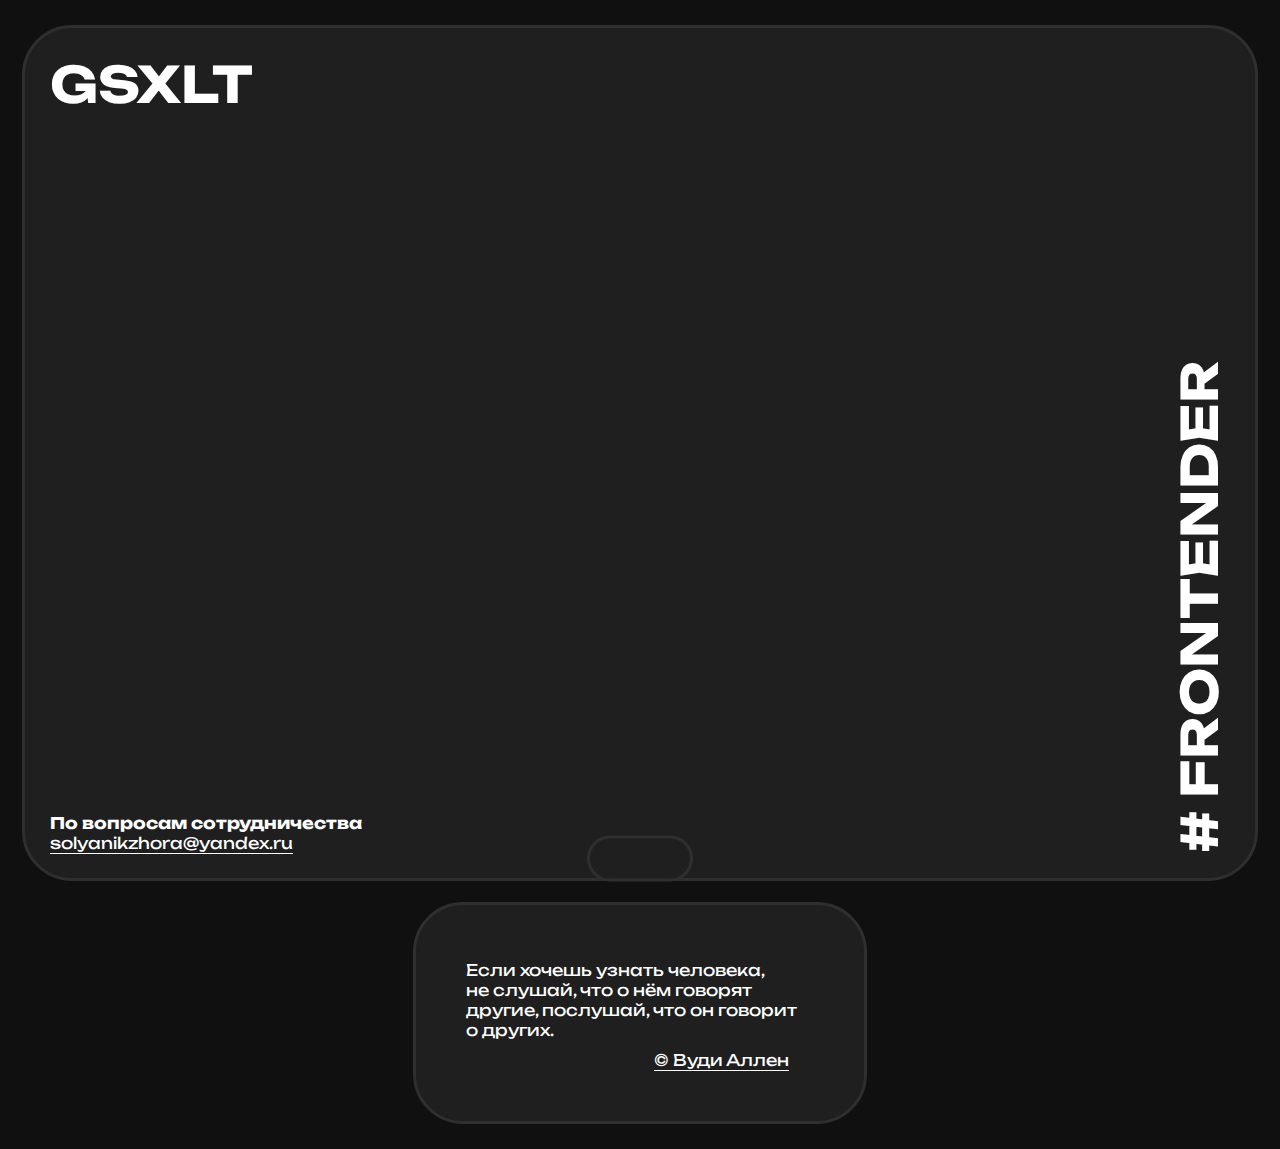
==== index.html @ aacbb0ae "Add adaptation" ====
<!DOCTYPE html>
<html>

<head>
  <meta charset="utf-8">
  <meta name="viewport" content="width=device-width">
  <title>GSXLT</title>

  <link href="https://cdn-uicons.flaticon.com/2.1.0/uicons-brands/css/uicons-brands.css" rel="stylesheet">

  <link href="static/css/main.css" rel="stylesheet" type="text/css" />
</head>

<body>
  <main>
    <div class="cover">
      <div class="details">
        <div class="site">
          <h1 class="name">GSXLT</h1>
        </div>

        <div class="communication">
          <b>По вопросам сотрудничества</b><br>
          <a href="mailto://solyanikzhora@yandex.ru" class="link mail">solyanikzhora@yandex.ru</a>
        </div>
      </div>

      <h1 class="profession">#&nbsp;FRONTENDER</h1>
    </div>

    <div class="social">
      <a href="https://t.me/george20097" class="icon-link telegram" target="_blank">
        <i class="fi fi-brands-telegram"></i>
      </a>

      <a href="https://www.youtube.com/@george20097" class="icon-link youtube" target="_blank">
        <i class="fi fi-brands-youtube"></i>
      </a>

      <a href="https://vk.com/george20097" class="icon-link vk" target="_blank">
        <i class="fi fi-brands-vk"></i>
      </a>
    </div>

    <div class="quote">
      <p class="text">Если хочешь узнать человека, не&nbsp;слушай, что о&nbsp;нём говорят другие, послушай, что он&nbsp;говорит о&nbsp;других.</p>
      <a href="https://www.woodyallen.com/" class="link author" target="_blank">© Вуди Аллен</a>
    </div>
  </main>
  <script src="script.js"></script>
</body>

</html>
---- static/css/main.css ----
@import url('https://fonts.googleapis.com/css2?family=Unbounded:wght@400;800&display=swap');


:root {
  --background-color: #101010;
  --element-color: #1f1f1f;
  --text-color: #ffffff;

  --border-width: 3px;
  --border-style: solid;
  --border-color: #2f2f2f;

  --cover-margin: 25px;
  --cover-padding: 25px;
  --cover-width: calc(100vw - var(--cover-margin) * 2 - var(--cover-padding) * 2);
  --cover-height: calc(100vh - var(--cover-margin) * 2 - var(--cover-padding) * 2);

  --social-padding: 25px;
  --social-border: var(--border-width) var(--border-style) var(--border-color);
  --social-link-font-size: 35px;
}



* {
  margin: 0;
}


html {
  scroll-behavior: smooth;
}

body {
  font-family: "Unbounded", sans-serif;
  background: var(--background-color);
  color: var(--text-color);
}

body::-webkit-scrollbar {
  width: 1vw;
}

body::-webkit-scrollbar-track {
  background-color: var(--background-color);
  width: 1vw;
}

body::-webkit-scrollbar-thumb {
  background-color: var(--border-color);
}

a {
  text-decoration: none;
  color: var(--text-color);
}

a.link {
  border-bottom: 1px solid var(--text-color);
  transition: all 0.3s ease-in-out;
}

a.link:hover {
  padding-bottom: 5px;
  margin-bottom: -5px;
}


main {
  display: flex;
  flex-direction: column;
  align-items: center;
}


main > .cover {
  background: var(--element-color);
  margin: var(--cover-margin);
  padding: var(--cover-padding);
  width: var(--cover-width);
  height: var(--cover-height);
  border: 3px solid var(--border-color);
  border-radius: 50px;
  display: flex;
  align-items: end;
  justify-content: space-between;
}

main > .cover .details {
  height: 100%;
  display: flex;
  flex-direction: column;
  justify-content: space-between;
}

main > .cover .name {
  font-size: 50px;
}

main > .cover .profession {
  font-size: 50px;
  writing-mode: vertical-rl;
  rotate: 180deg;
}


main > .social {
  background: var(--element-color);
  padding: var(--social-padding);
  padding-bottom: 15px;
  border: var(--social-border);
  border-radius: 50px;
  display: flex;
  align-items: center;
  justify-content: center;
}

main > .social a.icon-link {
  font-size: 35px;
}

main > .social a.icon-link + a.icon-link {
  margin-left: 25px;
}


main > .quote {
  background: var(--element-color);
  margin: 25px;
  margin-top: 0;
  padding: 50px;
  width: calc(35vw - 100px);
  border: 3px solid var(--border-color);
  border-radius: 50px;
  display: flex;
  flex-direction: column;
  align-items: end;
}

main > .quote .text {
  margin-top: 5px;
  margin-bottom: 10px;
}

main > .quote .author {
  margin-right: 25px;
}


@media screen and (min-width: 1000px) {
  main > .social {
    margin-bottom: -50px;
    transform: translateY(calc(-1 *(var(--social-padding) + var(--border-width) + var(--social-link-font-size) / 2  + var(--cover-margin))));
    z-index: 1;
  }
}

@media screen and (max-width: 1000px) and (min-width: 730px) {
  main > .social {
    margin-bottom: 25px;
    transform: none;
  }

  main > .quote {
    width: calc(65vw - 100px);
  }
}

@media screen and (max-width: 730px) and (min-width: 405px) {
  main > .social {
    margin-bottom: 25px;
    width: calc(100vw - 100px);
    transform: none;
  }

  main > .quote {
    padding: 25px;
    width: calc(100vw - 100px);
  }
}

@media screen and (max-width: 405px) {
  main > .cover .profession {
    display: none;
  }

  main > .social {
    margin-bottom: 25px;
    width: calc(100vw - 100px);
    transform: none;
  }

  main > .quote {
    padding: 25px;
    width: calc(100vw - 100px);
  }
}
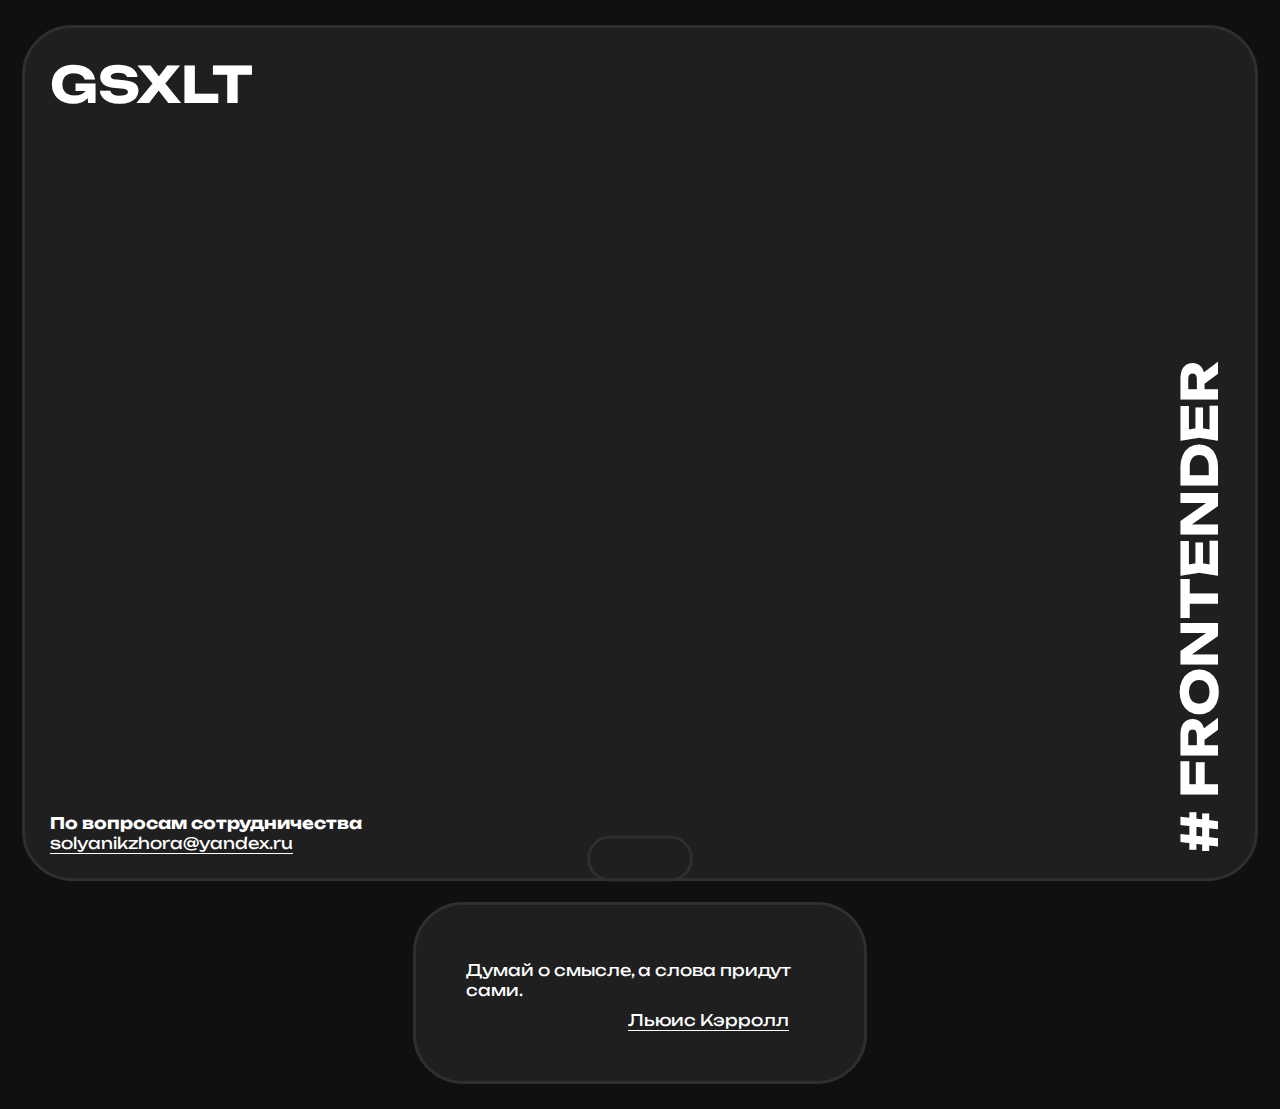
==== commit 1fff8ee9: "Add JS rendering for quotes" ====
--- a/index.html
+++ b/index.html
@@ -21,7 +21,7 @@
 
         <div class="communication">
           <b>По вопросам сотрудничества</b><br>
-          <a href="mailto://solyanikzhora@yandex.ru" class="link mail">solyanikzhora@yandex.ru</a>
+          <a href="mailto:solyanikzhora@yandex.ru" class="link mail">solyanikzhora@yandex.ru</a>
         </div>
       </div>
 
@@ -43,11 +43,12 @@
     </div>
 
     <div class="quote">
-      <p class="text">Если хочешь узнать человека, не&nbsp;слушай, что о&nbsp;нём говорят другие, послушай, что он&nbsp;говорит о&nbsp;других.</p>
-      <a href="https://www.woodyallen.com/" class="link author" target="_blank">© Вуди Аллен</a>
+      <p class="text">«Цитата про что-то там»</p>
+      <a href="https://www.woodyallen.com/" class="link author" target="_blank">© Автор</a>
     </div>
   </main>
-  <script src="script.js"></script>
+
+  <script src="static/js/render-quote.js"></script>
 </body>
 
 </html>